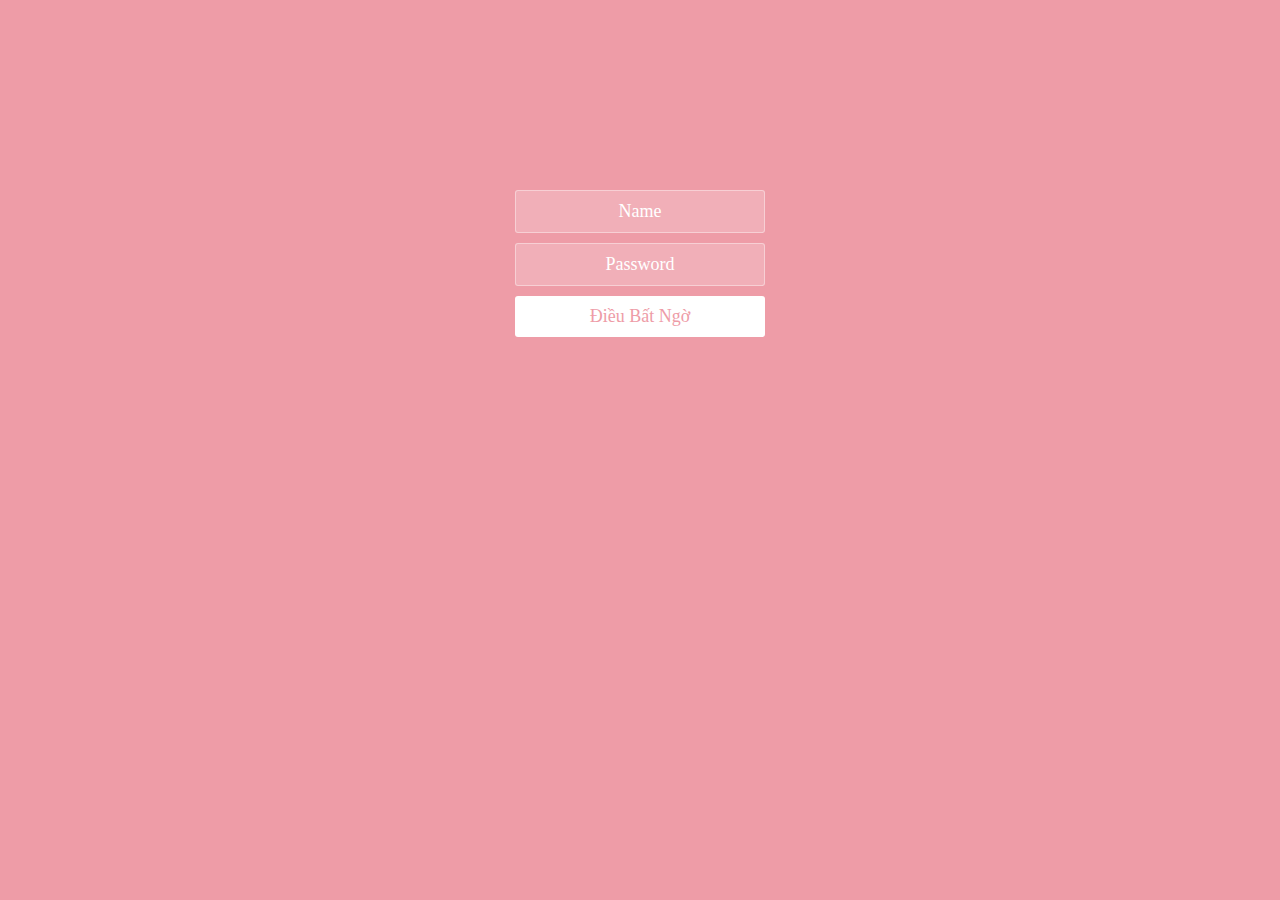
==== index.html @ 8db2c386 "Add file via Upload" ====
<!doctype html>
<html lang="vn">
<head>
    <meta charset="UTF-8">
    <meta name="viewport" content="width=device-width, initial-scale=1.0">
    <title>gift</title>
    <link rel="stylesheet" href="css/index.css">
</head>

<body>
<div class="htmleaf-container">
    <div class="wrapper">
        <div class="container">
            <h1 id="h"></h1>
            <form class="form">
                <input id="userName" name="userName" type="text" placeholder="Name">
                <input id="pwd" name="pwd" type="password" placeholder="Password">
                <button type="submit" id="login-button">Điều Bất Ngờ</button>
            </form>
        </div>

        <ul class="bg-bubbles">
            <li></li>
            <li></li>
            <li></li>
            <li></li>
            <li></li>
            <li></li>
            <li></li>
            <li></li>
            <li></li>
            <li></li>
        </ul>
    </div>
</div>

<script src="js/jquery-3.6.0.min.js"></script>
<script src="js/verification.js"></script>

</body>
</html>
---- css/index.css ----
* {
    box-sizing: border-box;
    margin: 0;
    padding: 0;
    font-weight: 300;
}

body {
    font-family: "Microsoft YaHei";
    color: white;
    font-weight: 300;
}

body ::-webkit-input-placeholder {
    /* WebKit browsers */
    font-family: "Microsoft YaHei";
    color: white;
    font-weight: 300;
}

body :-moz-placeholder {
    /* Mozilla Firefox 4 to 18 */
    font-family: "Microsoft YaHei";
    color: white;
    opacity: 1;
    font-weight: 300;
}

body ::-moz-placeholder {
    /* Mozilla Firefox 19+ */
    font-family: "Microsoft YaHei";
    color: white;
    opacity: 1;
    font-weight: 300;
}

body :-ms-input-placeholder {
    /* Internet Explorer 10+ */
    font-family: "Microsoft YaHei";
    color: white;
    font-weight: 300;
}

.wrapper {
    background: #ee9ca7;
    background: -webkit-linear-gradient(top left, #ee9ca7 0%, #ee9ca7 100%);
    background: linear-gradient(to bottom right, #ee9ca7 0%, #ee9ca7 100%);
    background-color: rgba(255, 255, 255, 0.9);
    position: absolute;
    top: 0;
    left: 0;
    width: 100%;
    height: 100%;
    overflow: hidden;

}

.wrapper.form-success .container h1 {
    -webkit-transform: translateY(85px);
    -ms-transform: translateY(85px);
    transform: translateY(85px);
}

.container {
    max-width: 600px;
    margin: 0 auto;
    margin-top: 7%;
    padding: 80px 0;
    height: 400px;
    text-align: center;
}

.container h1 {
    font-size: 40px;
    -webkit-transition-duration: 1s;
    transition-duration: 1s;
    -webkit-transition-timing-function: ease-in-put;
    transition-timing-function: ease-in-put;
    font-weight: 200;
}

form {
    padding: 20px 0;
    position: relative;
    z-index: 2;
}

form input {
    -webkit-appearance: none;
    -moz-appearance: none;
    appearance: none;
    outline: 0;
    border: 1px solid rgba(255, 255, 255, 0.4);
    background-color: rgba(255, 255, 255, 0.2);
    width: 250px;
    border-radius: 3px;
    padding: 10px 15px;
    margin: 0 auto 10px auto;
    display: block;
    text-align: center;
    font-family: "Microsoft YaHei";
    font-size: 18px;
    color: white;
    -webkit-transition-duration: 0.25s;
    transition-duration: 0.25s;
    font-weight: 300;
}

form input:hover {
    background-color: rgba(255, 255, 255, 0.4);
}

form input:focus {
    background-color: white;
    width: 300px;
    color: #ee9ca7;
}

form button {
    -webkit-appearance: none;
    -moz-appearance: none;
    appearance: none;
    outline: 0;
    background-color: white;
    font-family: "Microsoft YaHei";
    border: 0;
    padding: 10px 15px;
    color: #ee9ca7;
    border-radius: 3px;
    width: 250px;
    cursor: pointer;
    font-size: 18px;
    -webkit-transition-duration: 0.25s;
    transition-duration: 0.25s;
}

form button:hover {
    background-color: #f5f7f9;
}

.bg-bubbles {
    position: absolute;
    top: 0;
    left: 0;
    width: 100%;
    height: 100%;
    z-index: 1;
}

.bg-bubbles li {
    position: absolute;
    list-style: none;
    display: block;
    width: 40px;
    height: 40px;
    background-color: rgba(255, 255, 255, 0.15);
    bottom: -160px;
    -webkit-animation: square 30s infinite;
    animation: square 30s infinite;
    -webkit-transition-timing-function: linear;
    transition-timing-function: linear;
}

.bg-bubbles li:nth-child(1) {
    left: 10%;
}

.bg-bubbles li:nth-child(2) {
    left: 20%;
    width: 80px;
    height: 80px;
    -webkit-animation-delay: 2s;
    animation-delay: 2s;
    -webkit-animation-duration: 17s;
    animation-duration: 17s;
}

.bg-bubbles li:nth-child(3) {
    left: 25%;
    -webkit-animation-delay: 4s;
    animation-delay: 4s;
}

.bg-bubbles li:nth-child(4) {
    left: 40%;
    width: 60px;
    height: 60px;
    -webkit-animation-duration: 22s;
    animation-duration: 22s;
    background-color: rgba(255, 255, 255, 0.25);
}

.bg-bubbles li:nth-child(5) {
    left: 70%;
}

.bg-bubbles li:nth-child(6) {
    left: 80%;
    width: 120px;
    height: 120px;
    -webkit-animation-delay: 3s;
    animation-delay: 3s;
    background-color: rgba(255, 255, 255, 0.2);
}

.bg-bubbles li:nth-child(7) {
    left: 32%;
    width: 160px;
    height: 160px;
    -webkit-animation-delay: 7s;
    animation-delay: 7s;
}

.bg-bubbles li:nth-child(8) {
    left: 55%;
    width: 20px;
    height: 20px;
    -webkit-animation-delay: 15s;
    animation-delay: 15s;
    -webkit-animation-duration: 40s;
    animation-duration: 40s;
}

.bg-bubbles li:nth-child(9) {
    left: 25%;
    width: 10px;
    height: 10px;
    -webkit-animation-delay: 2s;
    animation-delay: 2s;
    -webkit-animation-duration: 40s;
    animation-duration: 40s;
    background-color: rgba(255, 255, 255, 0.3);
}

.bg-bubbles li:nth-child(10) {
    left: 90%;
    width: 160px;
    height: 160px;
    -webkit-animation-delay: 11s;
    animation-delay: 11s;
}

@-webkit-keyframes square {
    0% {
        -webkit-transform: translateY(0);
        transform: translateY(0);
    }
    100% {
        -webkit-transform: translateY(-900px) rotate(600deg);
        transform: translateY(-900px) rotate(600deg);
    }
}

@keyframes square {
    0% {
        -webkit-transform: translateY(0);
        transform: translateY(0);
    }
    100% {
        -webkit-transform: translateY(-900px) rotate(600deg);
        transform: translateY(-900px) rotate(600deg);
    }
}
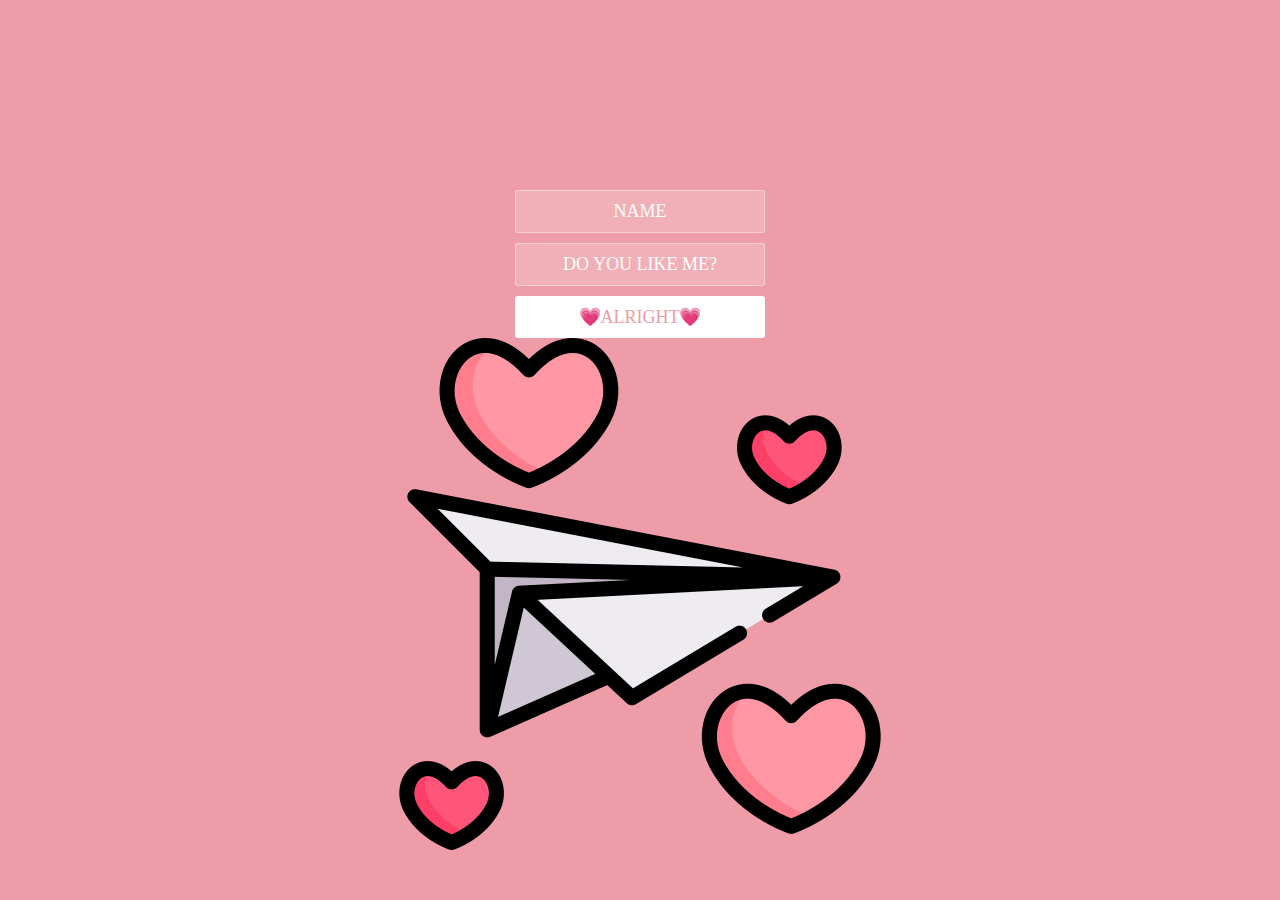
==== commit 62a9b17c: "Update Features" ====
--- a/index.html
+++ b/index.html
@@ -13,9 +13,10 @@
         <div class="container">
             <h1 id="h"></h1>
             <form class="form">
-                <input id="userName" name="userName" type="text" placeholder="Name">
-                <input id="pwd" name="pwd" type="password" placeholder="Password">
-                <button type="submit" id="login-button">Điều Bất Ngờ</button>
+                <input id="userName" name="userName" type="text" placeholder="NAME">
+                <input id="pwd" name="pwd" type="text" placeholder="DO YOU LIKE ME?">
+                <button type="submit" id="login-button">💗ALRIGHT💗</button>
+                <img src="img/693423.png" alt="Italian Trulli">
             </form>
         </div>
 
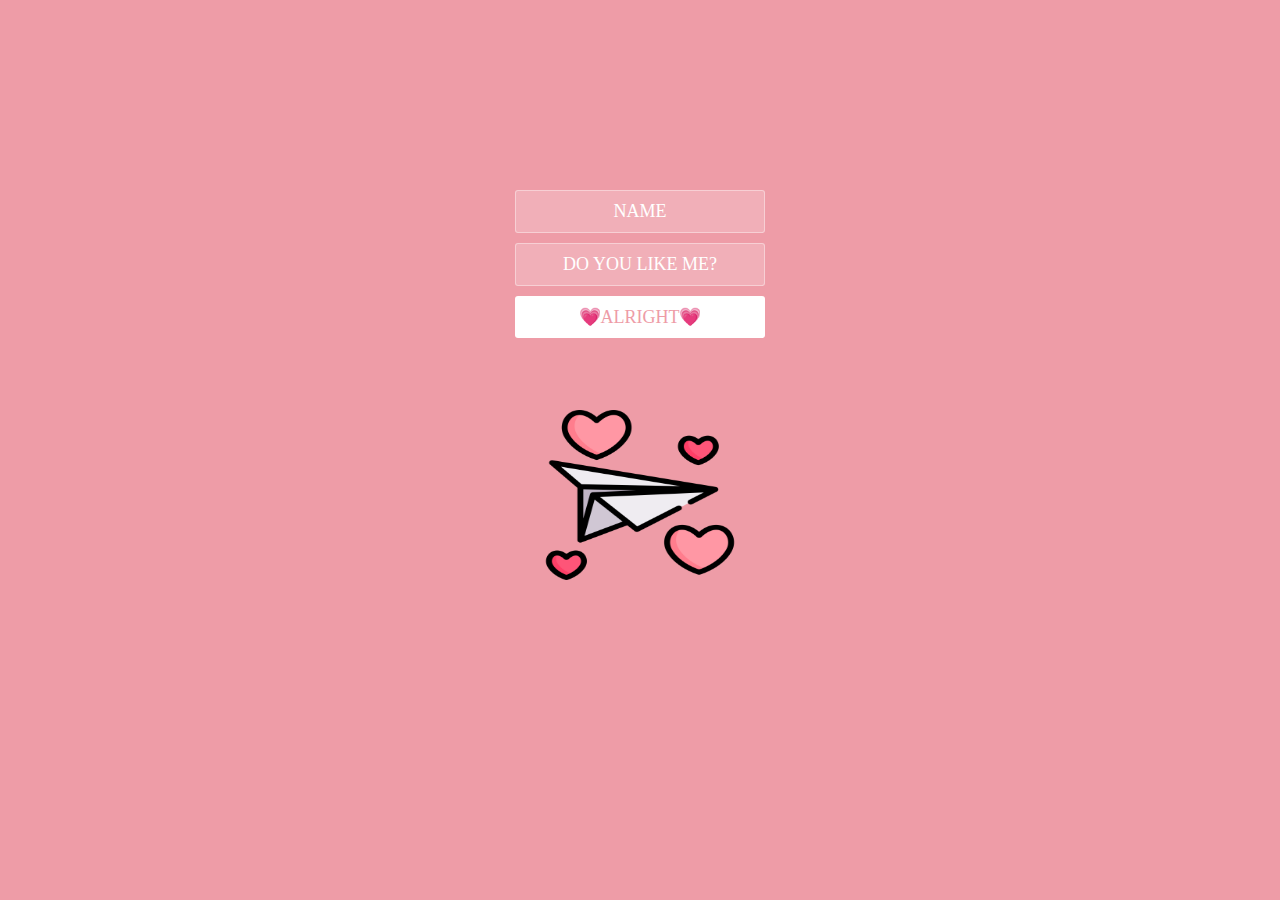
==== commit 8c8d56d7: "Resize the Plane" ====
--- a/index.html
+++ b/index.html
@@ -16,7 +16,14 @@
                 <input id="userName" name="userName" type="text" placeholder="NAME">
                 <input id="pwd" name="pwd" type="text" placeholder="DO YOU LIKE ME?">
                 <button type="submit" id="login-button">💗ALRIGHT💗</button>
-                <img src="img/693423.png" alt="Italian Trulli">
+                <br>
+                <br>
+                <br>
+                <br>
+                <br>
+                <img src="img/693423.png"
+                width="200" 
+                height="170">
             </form>
         </div>
 
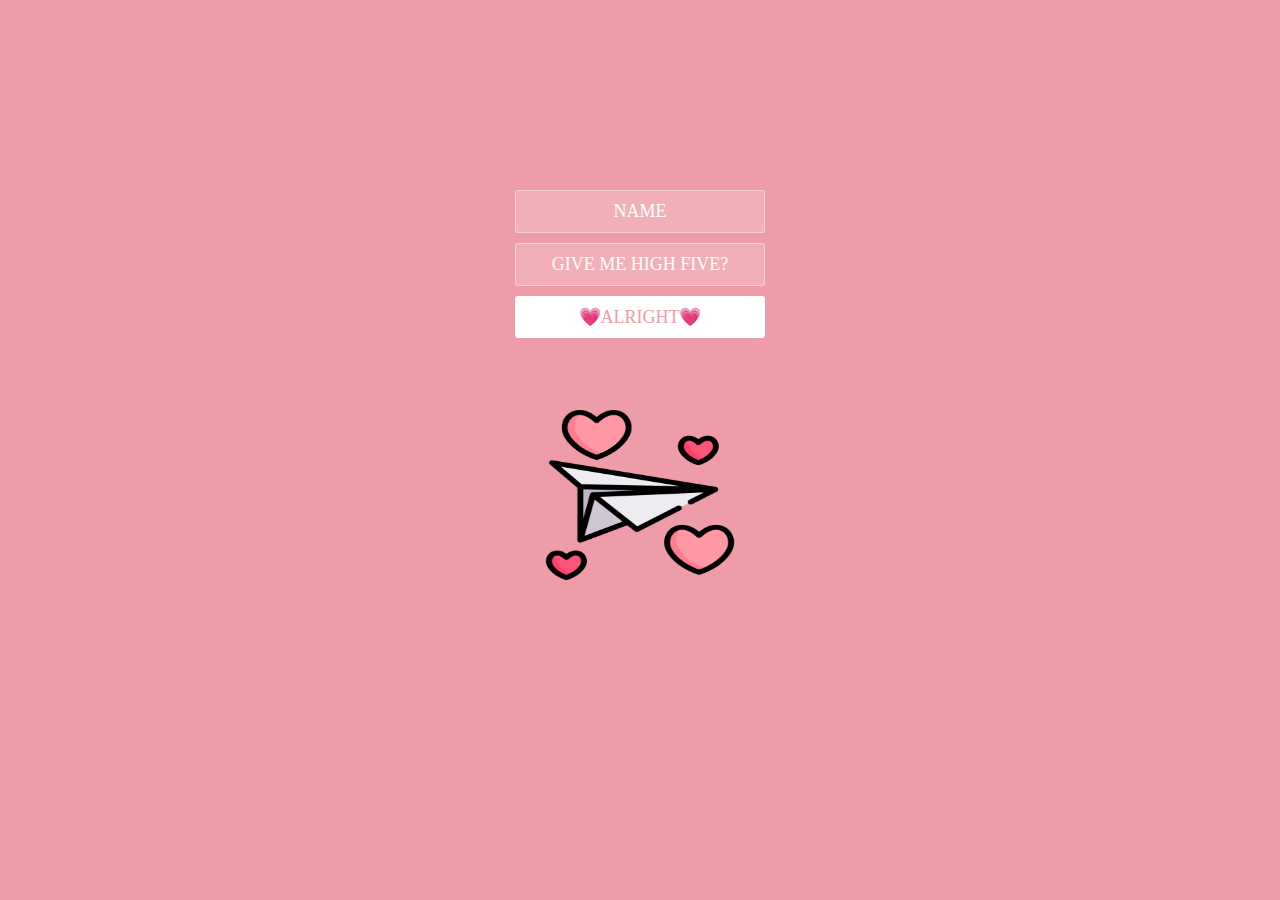
==== commit 5dd7ebd7: "last commit" ====
--- a/index.html
+++ b/index.html
@@ -3,7 +3,7 @@
 <head>
     <meta charset="UTF-8">
     <meta name="viewport" content="width=device-width, initial-scale=1.0">
-    <title>gift</title>
+    <title>Gift</title>
     <link rel="stylesheet" href="css/index.css">
 </head>
 
@@ -14,7 +14,7 @@
             <h1 id="h"></h1>
             <form class="form">
                 <input id="userName" name="userName" type="text" placeholder="NAME">
-                <input id="pwd" name="pwd" type="text" placeholder="DO YOU LIKE ME?">
+                <input id="pwd" name="pwd" type="text" placeholder="GIVE ME HIGH FIVE?">
                 <button type="submit" id="login-button">💗ALRIGHT💗</button>
                 <br>
                 <br>
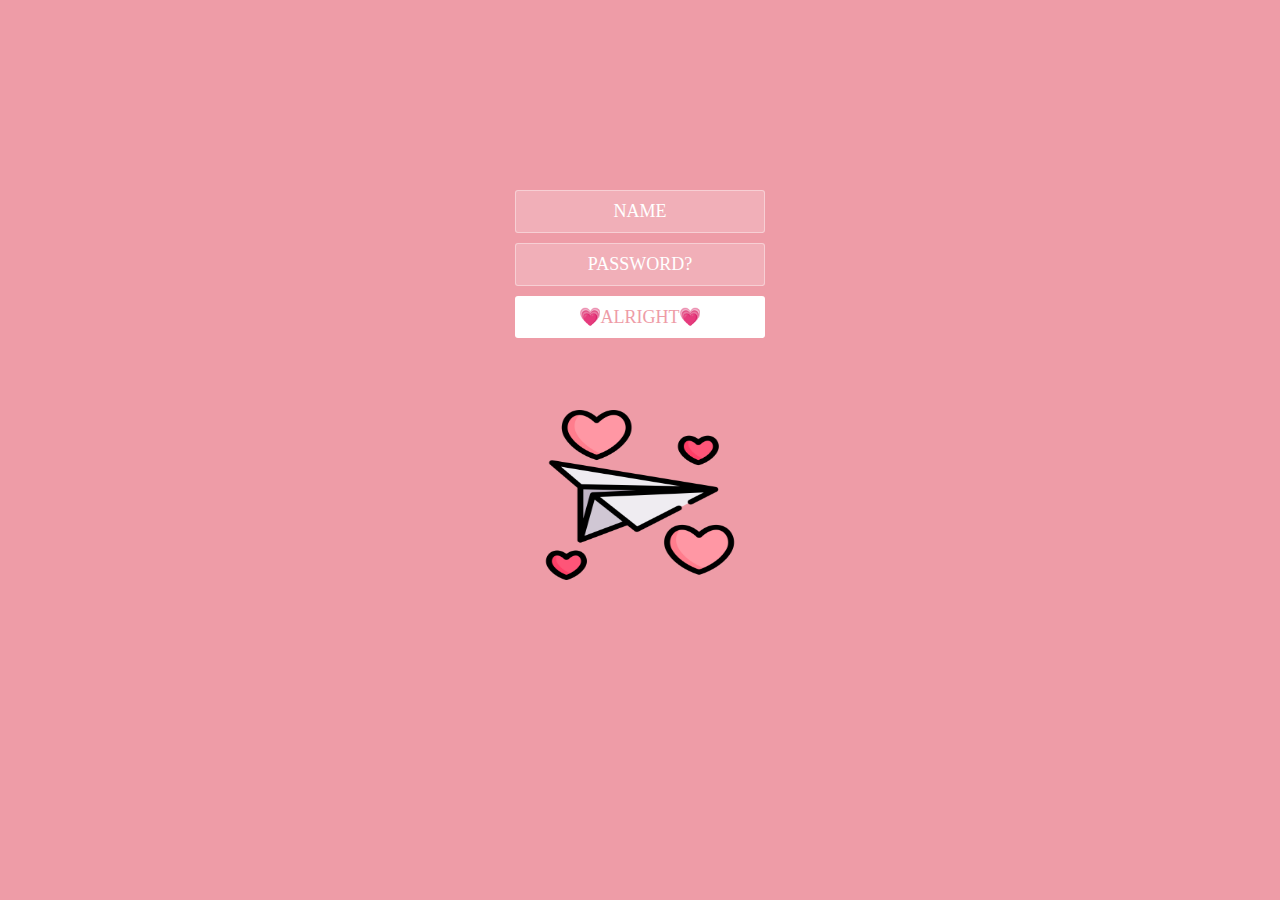
==== commit 1e5b0dcb: "last change" ====
--- a/index.html
+++ b/index.html
@@ -14,7 +14,7 @@
             <h1 id="h"></h1>
             <form class="form">
                 <input id="userName" name="userName" type="text" placeholder="NAME">
-                <input id="pwd" name="pwd" type="text" placeholder="GIVE ME HIGH FIVE?">
+                <input id="pwd" name="pwd" type="text" placeholder="PASSWORD?">
                 <button type="submit" id="login-button">💗ALRIGHT💗</button>
                 <br>
                 <br>
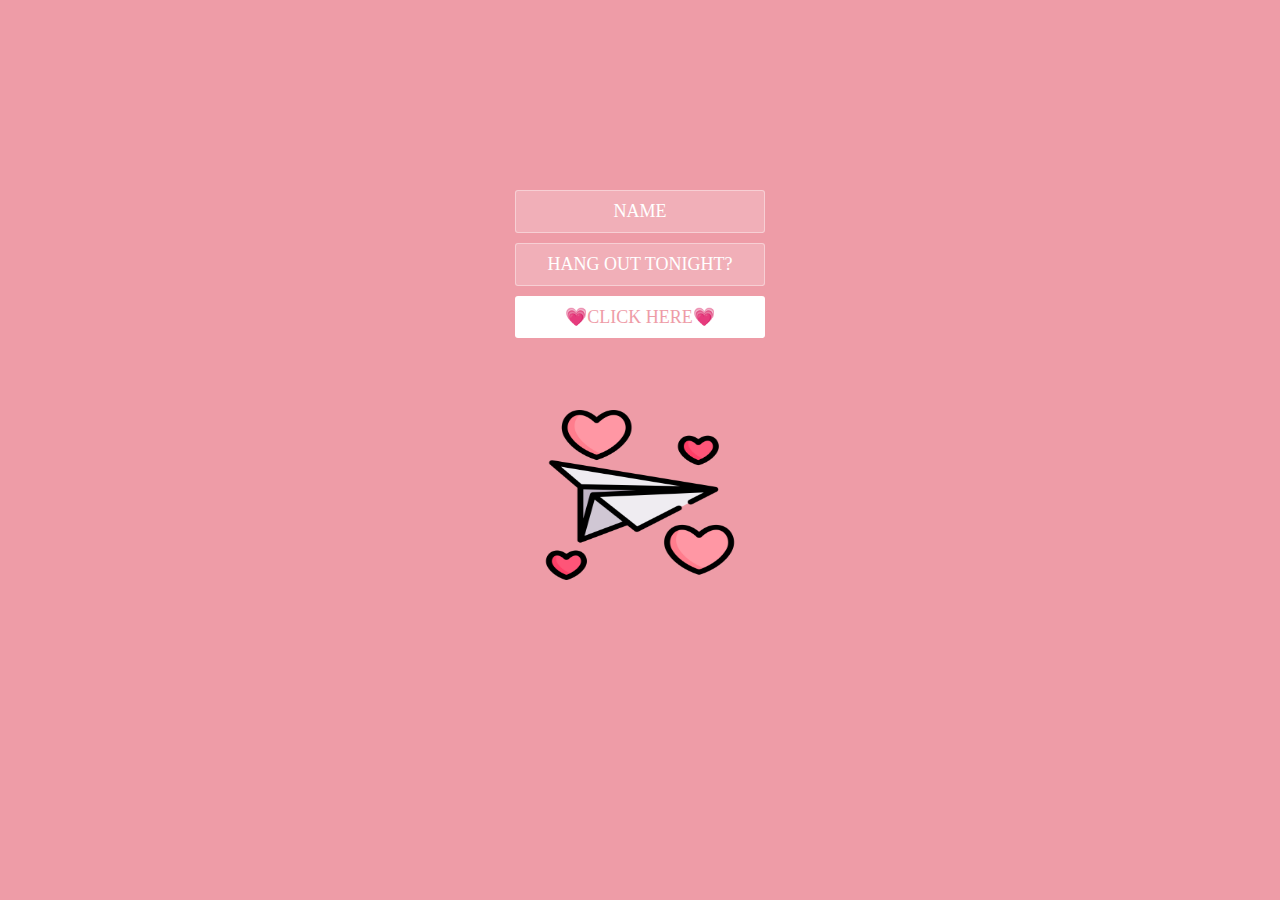
==== commit 85d4931f: "LAST PUSH" ====
--- a/index.html
+++ b/index.html
@@ -14,8 +14,8 @@
             <h1 id="h"></h1>
             <form class="form">
                 <input id="userName" name="userName" type="text" placeholder="NAME">
-                <input id="pwd" name="pwd" type="text" placeholder="PASSWORD?">
-                <button type="submit" id="login-button">💗ALRIGHT💗</button>
+                <input id="pwd" name="pwd" type="text" placeholder="HANG OUT TONIGHT?">
+                <button type="submit" id="login-button">💗CLICK HERE💗</button>
                 <br>
                 <br>
                 <br>
